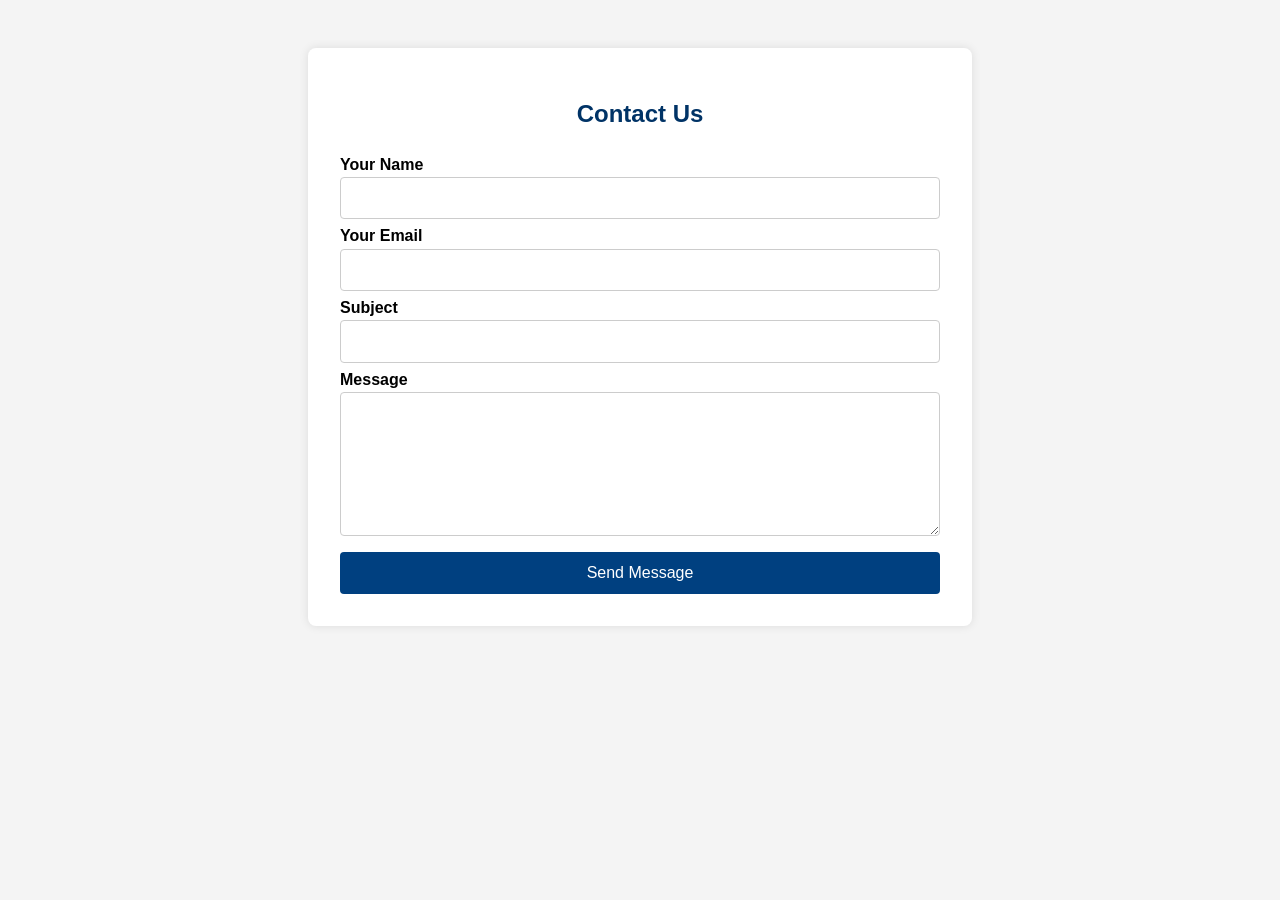
==== contactus.html @ 4e0c1756 "this is contactus" ====
<!DOCTYPE html>
<html lang="en">
<head>
  <meta charset="UTF-8">
  <meta name="viewport" content="width=device-width, initial-scale=1">
  <title>Contact Us</title>
  <style>
    body {
      font-family: Arial, sans-serif;
      margin: 0;
      padding: 0;
      background-color: #f4f4f4;
    }

    .contact-container {
      max-width: 600px;
      margin: 3rem auto;
      background: #ffffff;
      padding: 2rem;
      border-radius: 8px;
      box-shadow: 0 0 10px rgba(0,0,0,0.1);
    }

    h2 {
      text-align: center;
      color: #003366;
    }

    form {
      display: flex;
      flex-direction: column;
    }

    label {
      margin: 0.5rem 0 0.2rem;
      font-weight: bold;
    }

    input, textarea {
      padding: 0.7rem;
      border: 1px solid #ccc;
      border-radius: 4px;
      font-size: 1rem;
    }

    textarea {
      resize: vertical;
      min-height: 120px;
    }

    button {
      margin-top: 1rem;
      padding: 0.75rem;
      background-color: #004080;
      color: white;
      border: none;
      border-radius: 4px;
      cursor: pointer;
      font-size: 1rem;
    }

    button:hover {
      background-color: #003366;
    }
  </style>
</head>
<body>

  <div class="contact-container">
    <h2>Contact Us</h2>
    <form>
      <label for="name">Your Name</label>
      <input type="text" id="name" name="name" required>

      <label for="email">Your Email</label>
      <input type="email" id="email" name="email" required>

      <label for="subject">Subject</label>
      <input type="text" id="subject" name="subject" required>

      <label for="message">Message</label>
      <textarea id="message" name="message" required></textarea>

      <button type="submit">Send Message</button>
    </form>
  </div>

</body>
</html>
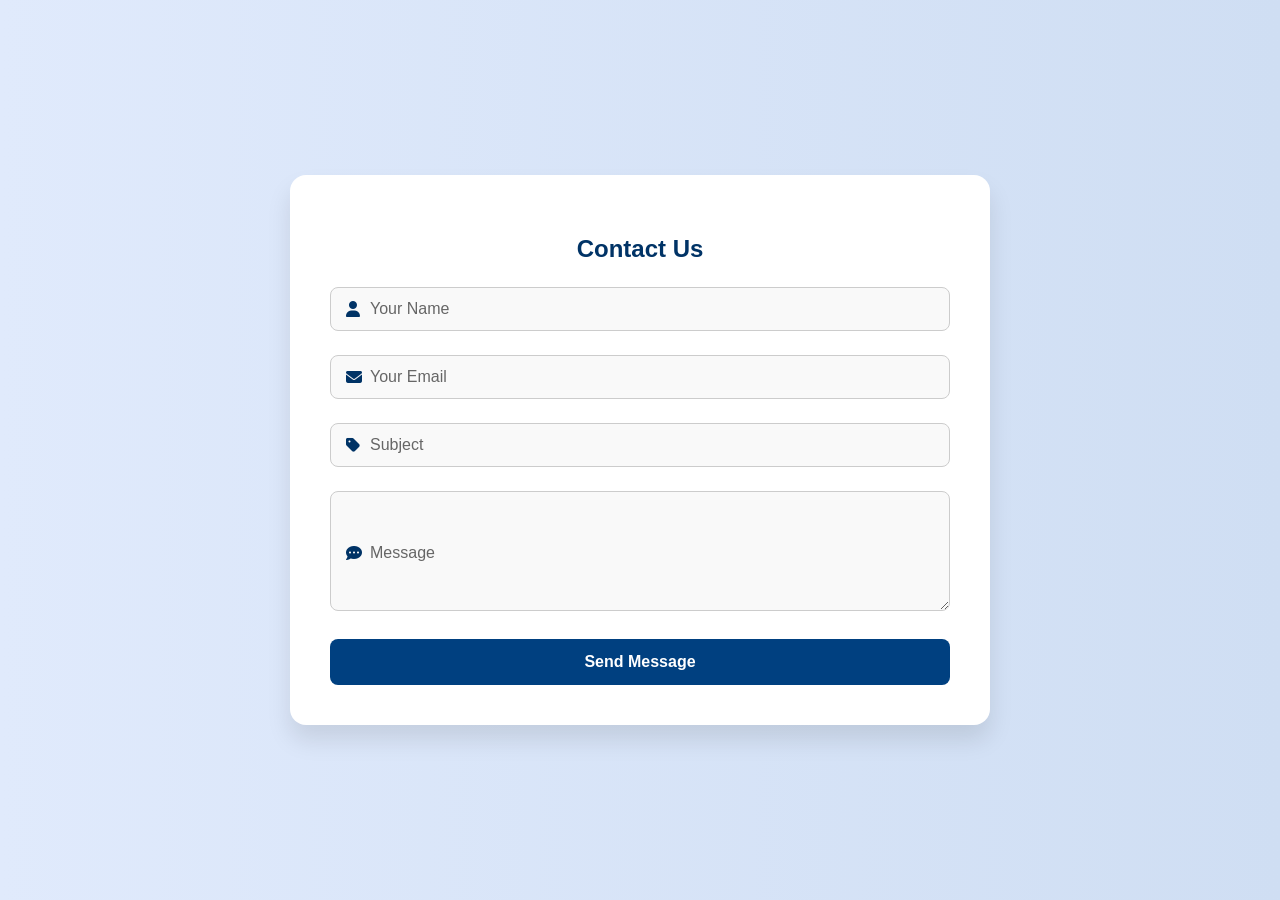
==== commit dc247633: "this is contactus" ====
--- a/contactus.html
+++ b/contactus.html
@@ -1,89 +1,153 @@
 <!DOCTYPE html>
 <html lang="en">
 <head>
-  <meta charset="UTF-8">
-  <meta name="viewport" content="width=device-width, initial-scale=1">
+  <meta charset="UTF-8" />
+  <meta name="viewport" content="width=device-width, initial-scale=1" />
   <title>Contact Us</title>
+  <link rel="stylesheet" href="https://cdnjs.cloudflare.com/ajax/libs/font-awesome/6.5.0/css/all.min.css" />
   <style>
+    * {
+      box-sizing: border-box;
+    }
+
     body {
-      font-family: Arial, sans-serif;
       margin: 0;
-      padding: 0;
-      background-color: #f4f4f4;
+      font-family: 'Segoe UI', Tahoma, Geneva, Verdana, sans-serif;
+      background: linear-gradient(to right, #e0eafc, #cfdef3);
+      display: flex;
+      justify-content: center;
+      align-items: center;
+      min-height: 100vh;
     }
 
     .contact-container {
-      max-width: 600px;
-      margin: 3rem auto;
-      background: #ffffff;
-      padding: 2rem;
-      border-radius: 8px;
-      box-shadow: 0 0 10px rgba(0,0,0,0.1);
+      background: #fff;
+      padding: 2.5rem;
+      border-radius: 1rem;
+      box-shadow: 0 15px 25px rgba(0, 0, 0, 0.1);
+      max-width: 700px;
+      width: 100%;
     }
 
-    h2 {
+    .contact-container h2 {
       text-align: center;
       color: #003366;
+      margin-bottom: 1.5rem;
     }
 
-    form {
-      display: flex;
-      flex-direction: column;
+    .form-group {
+      position: relative;
+      margin-bottom: 1.5rem;
     }
 
-    label {
-      margin: 0.5rem 0 0.2rem;
-      font-weight: bold;
+    .form-group input,
+    .form-group textarea {
+      width: 100%;
+      padding: 1rem 1rem 0.5rem 2.5rem;
+      border: 1px solid #ccc;
+      border-radius: 8px;
+      font-size: 1rem;
+      background: #f9f9f9;
+      transition: border 0.3s;
     }
 
-    input, textarea {
-      padding: 0.7rem;
-      border: 1px solid #ccc;
-      border-radius: 4px;
-      font-size: 1rem;
-    }
-
-    textarea {
+    .form-group textarea {
       resize: vertical;
       min-height: 120px;
     }
 
+    .form-group label {
+      position: absolute;
+      top: 50%;
+      left: 2.5rem;
+      transform: translateY(-50%);
+      color: #666;
+      font-size: 1rem;
+      pointer-events: none;
+      transition: all 0.2s ease-in-out;
+    }
+
+    .form-group i {
+      position: absolute;
+      top: 50%;
+      left: 1rem;
+      transform: translateY(-50%);
+      color: #003366;
+    }
+
+    .form-group input:focus,
+    .form-group textarea:focus {
+      border-color: #004080;
+      background: #fff;
+      outline: none;
+    }
+
+    .form-group input:focus + label,
+    .form-group input:not(:placeholder-shown) + label,
+    .form-group textarea:focus + label,
+    .form-group textarea:not(:placeholder-shown) + label {
+      top: -0.6rem;
+      left: 2rem;
+      font-size: 0.8rem;
+      background: #fff;
+      padding: 0 0.25rem;
+      color: #004080;
+    }
+
     button {
-      margin-top: 1rem;
-      padding: 0.75rem;
+      width: 100%;
+      padding: 0.9rem;
       background-color: #004080;
       color: white;
       border: none;
-      border-radius: 4px;
+      border-radius: 8px;
+      font-size: 1rem;
+      font-weight: bold;
       cursor: pointer;
-      font-size: 1rem;
+      transition: background-color 0.3s ease;
     }
 
     button:hover {
-      background-color: #003366;
+      background-color: #002e5f;
+    }
+
+    @media (max-width: 600px) {
+      .contact-container {
+        padding: 1.5rem;
+      }
     }
   </style>
 </head>
 <body>
-
   <div class="contact-container">
     <h2>Contact Us</h2>
     <form>
-      <label for="name">Your Name</label>
-      <input type="text" id="name" name="name" required>
+      <div class="form-group">
+        <i class="fas fa-user"></i>
+        <input type="text" id="name" name="name" placeholder=" " required />
+        <label for="name">Your Name</label>
+      </div>
 
-      <label for="email">Your Email</label>
-      <input type="email" id="email" name="email" required>
+      <div class="form-group">
+        <i class="fas fa-envelope"></i>
+        <input type="email" id="email" name="email" placeholder=" " required />
+        <label for="email">Your Email</label>
+      </div>
 
-      <label for="subject">Subject</label>
-      <input type="text" id="subject" name="subject" required>
+      <div class="form-group">
+        <i class="fas fa-tag"></i>
+        <input type="text" id="subject" name="subject" placeholder=" " required />
+        <label for="subject">Subject</label>
+      </div>
 
-      <label for="message">Message</label>
-      <textarea id="message" name="message" required></textarea>
+      <div class="form-group">
+        <i class="fas fa-comment-dots"></i>
+        <textarea id="message" name="message" placeholder=" " required></textarea>
+        <label for="message">Message</label>
+      </div>
 
       <button type="submit">Send Message</button>
     </form>
   </div>
-
 </body>
 </html>
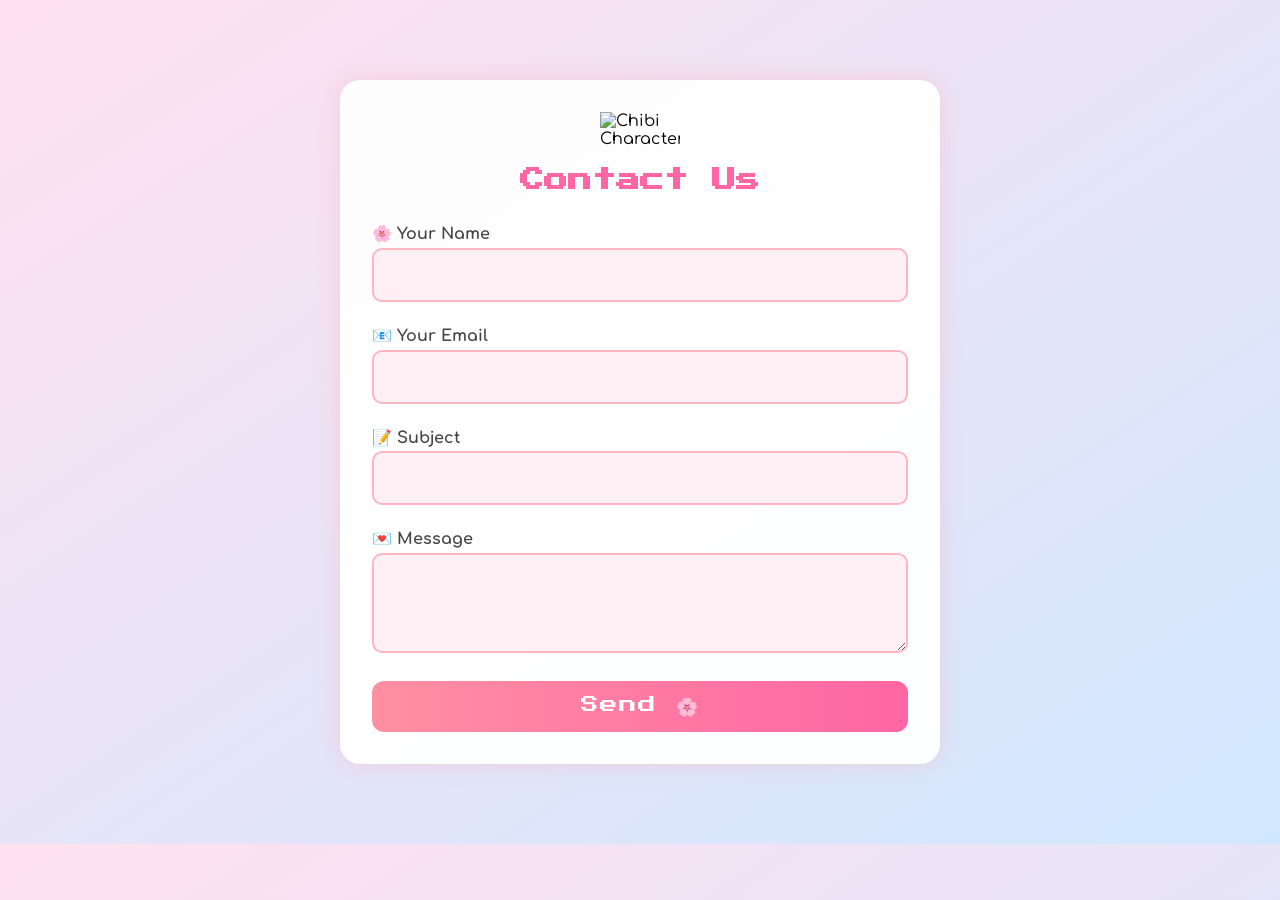
==== commit b0152a44: "this is contact" ====
--- a/contactus.html
+++ b/contactus.html
@@ -2,9 +2,10 @@
 <html lang="en">
 <head>
   <meta charset="UTF-8" />
-  <meta name="viewport" content="width=device-width, initial-scale=1" />
-  <title>Contact Us</title>
+  <meta name="viewport" content="width=device-width, initial-scale=1.0" />
+  <title>Contact Us - Anime Style</title>
   <link rel="stylesheet" href="https://cdnjs.cloudflare.com/ajax/libs/font-awesome/6.5.0/css/all.min.css" />
+  <link href="https://fonts.googleapis.com/css2?family=Comfortaa&family=Press+Start+2P&display=swap" rel="stylesheet">
   <style>
     * {
       box-sizing: border-box;
@@ -12,141 +13,180 @@
 
     body {
       margin: 0;
-      font-family: 'Segoe UI', Tahoma, Geneva, Verdana, sans-serif;
-      background: linear-gradient(to right, #e0eafc, #cfdef3);
-      display: flex;
-      justify-content: center;
-      align-items: center;
-      min-height: 100vh;
+      font-family: 'Comfortaa', cursive;
+      background: linear-gradient(to bottom right, #ffe0f0, #d0e8ff);
+      overflow-x: hidden;
+    }
+
+    /* Floating sakura petals */
+    .sakura {
+      position: absolute;
+      top: -50px;
+      width: 20px;
+      height: 20px;
+      background: url('https://i.ibb.co/Sr4WDh3/sakura.png') no-repeat center/contain;
+      animation: fall 10s linear infinite;
+      opacity: 0.8;
+      pointer-events: none;
+    }
+
+    @keyframes fall {
+      0% {
+        transform: translateY(0) rotate(0deg);
+        opacity: 1;
+      }
+      100% {
+        transform: translateY(100vh) rotate(360deg);
+        opacity: 0;
+      }
+    }
+
+    /* Slide-in animation */
+    @keyframes slideIn {
+      from {
+        opacity: 0;
+        transform: translateY(50px);
+      }
+      to {
+        opacity: 1;
+        transform: translateY(0);
+      }
+    }
+
+    /* Bounce animation for avatar */
+    @keyframes bounce {
+      0%, 100% { transform: translateY(0); }
+      50% { transform: translateY(-10px); }
     }
 
     .contact-container {
-      background: #fff;
-      padding: 2.5rem;
-      border-radius: 1rem;
-      box-shadow: 0 15px 25px rgba(0, 0, 0, 0.1);
-      max-width: 700px;
-      width: 100%;
+      max-width: 600px;
+      margin: 5rem auto;
+      background: rgba(255, 255, 255, 0.95);
+      padding: 2rem;
+      border-radius: 20px;
+      box-shadow: 0 0 20px rgba(255, 182, 193, 0.5);
+      position: relative;
+      z-index: 1;
+      animation: slideIn 1s ease-out;
     }
 
     .contact-container h2 {
       text-align: center;
-      color: #003366;
-      margin-bottom: 1.5rem;
+      font-family: 'Press Start 2P', cursive;
+      font-size: 1.5rem;
+      color: #ff66a3;
+      margin-bottom: 2rem;
+    }
+
+    .avatar {
+      width: 80px;
+      display: block;
+      margin: 0 auto 1rem;
+      animation: bounce 2s infinite;
     }
 
     .form-group {
+      margin-bottom: 1.5rem;
       position: relative;
-      margin-bottom: 1.5rem;
     }
 
     .form-group input,
     .form-group textarea {
       width: 100%;
-      padding: 1rem 1rem 0.5rem 2.5rem;
-      border: 1px solid #ccc;
-      border-radius: 8px;
+      padding: 1rem;
+      border: 2px solid #ffb6c1;
+      border-radius: 10px;
+      background: #fff0f6;
       font-size: 1rem;
-      background: #f9f9f9;
-      transition: border 0.3s;
-    }
-
-    .form-group textarea {
-      resize: vertical;
-      min-height: 120px;
-    }
-
-    .form-group label {
-      position: absolute;
-      top: 50%;
-      left: 2.5rem;
-      transform: translateY(-50%);
-      color: #666;
-      font-size: 1rem;
-      pointer-events: none;
-      transition: all 0.2s ease-in-out;
-    }
-
-    .form-group i {
-      position: absolute;
-      top: 50%;
-      left: 1rem;
-      transform: translateY(-50%);
-      color: #003366;
+      transition: 0.3s;
     }
 
     .form-group input:focus,
     .form-group textarea:focus {
-      border-color: #004080;
-      background: #fff;
+      border-color: #ff69b4;
       outline: none;
+      box-shadow: 0 0 8px #ff69b4;
     }
 
-    .form-group input:focus + label,
-    .form-group input:not(:placeholder-shown) + label,
-    .form-group textarea:focus + label,
-    .form-group textarea:not(:placeholder-shown) + label {
-      top: -0.6rem;
-      left: 2rem;
-      font-size: 0.8rem;
-      background: #fff;
-      padding: 0 0.25rem;
-      color: #004080;
+    .form-group label {
+      display: block;
+      margin-bottom: 0.3rem;
+      font-weight: bold;
+      color: #444;
+    }
+
+    textarea {
+      resize: vertical;
+      min-height: 100px;
     }
 
     button {
       width: 100%;
       padding: 0.9rem;
-      background-color: #004080;
+      border: none;
+      border-radius: 12px;
+      background: linear-gradient(to right, #ff8fa3, #ff66a3);
       color: white;
-      border: none;
-      border-radius: 8px;
-      font-size: 1rem;
-      font-weight: bold;
+      font-size: 1.1rem;
       cursor: pointer;
-      transition: background-color 0.3s ease;
+      font-family: 'Press Start 2P', cursive;
+      letter-spacing: 1px;
+      transition: 0.3s ease;
     }
 
     button:hover {
-      background-color: #002e5f;
+      background: linear-gradient(to right, #ff66a3, #ff1493);
+      box-shadow: 0 0 10px #ff69b4;
     }
 
     @media (max-width: 600px) {
       .contact-container {
+        margin: 2rem;
         padding: 1.5rem;
+      }
+
+      .contact-container h2 {
+        font-size: 1.2rem;
+      }
+
+      button {
+        font-size: 1rem;
       }
     }
   </style>
 </head>
 <body>
+
+  <!-- Floating Sakura Petals -->
+  <div class="sakura" style="left: 5%; animation-delay: 0s;"></div>
+  <div class="sakura" style="left: 25%; animation-delay: 2s;"></div>
+  <div class="sakura" style="left: 50%; animation-delay: 4s;"></div>
+  <div class="sakura" style="left: 75%; animation-delay: 1s;"></div>
+  <div class="sakura" style="left: 90%; animation-delay: 3s;"></div>
+
+  <!-- Contact Form -->
   <div class="contact-container">
+    <img src="https://i.ibb.co/1zBXYkx/chibi-avatar.png" alt="Chibi Character" class="avatar" />
     <h2>Contact Us</h2>
     <form>
       <div class="form-group">
-        <i class="fas fa-user"></i>
-        <input type="text" id="name" name="name" placeholder=" " required />
-        <label for="name">Your Name</label>
+        <label for="name">🌸 Your Name</label>
+        <input type="text" id="name" name="name" required />
       </div>
-
       <div class="form-group">
-        <i class="fas fa-envelope"></i>
-        <input type="email" id="email" name="email" placeholder=" " required />
-        <label for="email">Your Email</label>
+        <label for="email">📧 Your Email</label>
+        <input type="email" id="email" name="email" required />
       </div>
-
       <div class="form-group">
-        <i class="fas fa-tag"></i>
-        <input type="text" id="subject" name="subject" placeholder=" " required />
-        <label for="subject">Subject</label>
+        <label for="subject">📝 Subject</label>
+        <input type="text" id="subject" name="subject" required />
       </div>
-
       <div class="form-group">
-        <i class="fas fa-comment-dots"></i>
-        <textarea id="message" name="message" placeholder=" " required></textarea>
-        <label for="message">Message</label>
+        <label for="message">💌 Message</label>
+        <textarea id="message" name="message" required></textarea>
       </div>
-
-      <button type="submit">Send Message</button>
+      <button type="submit">Send 🌸</button>
     </form>
   </div>
 </body>
